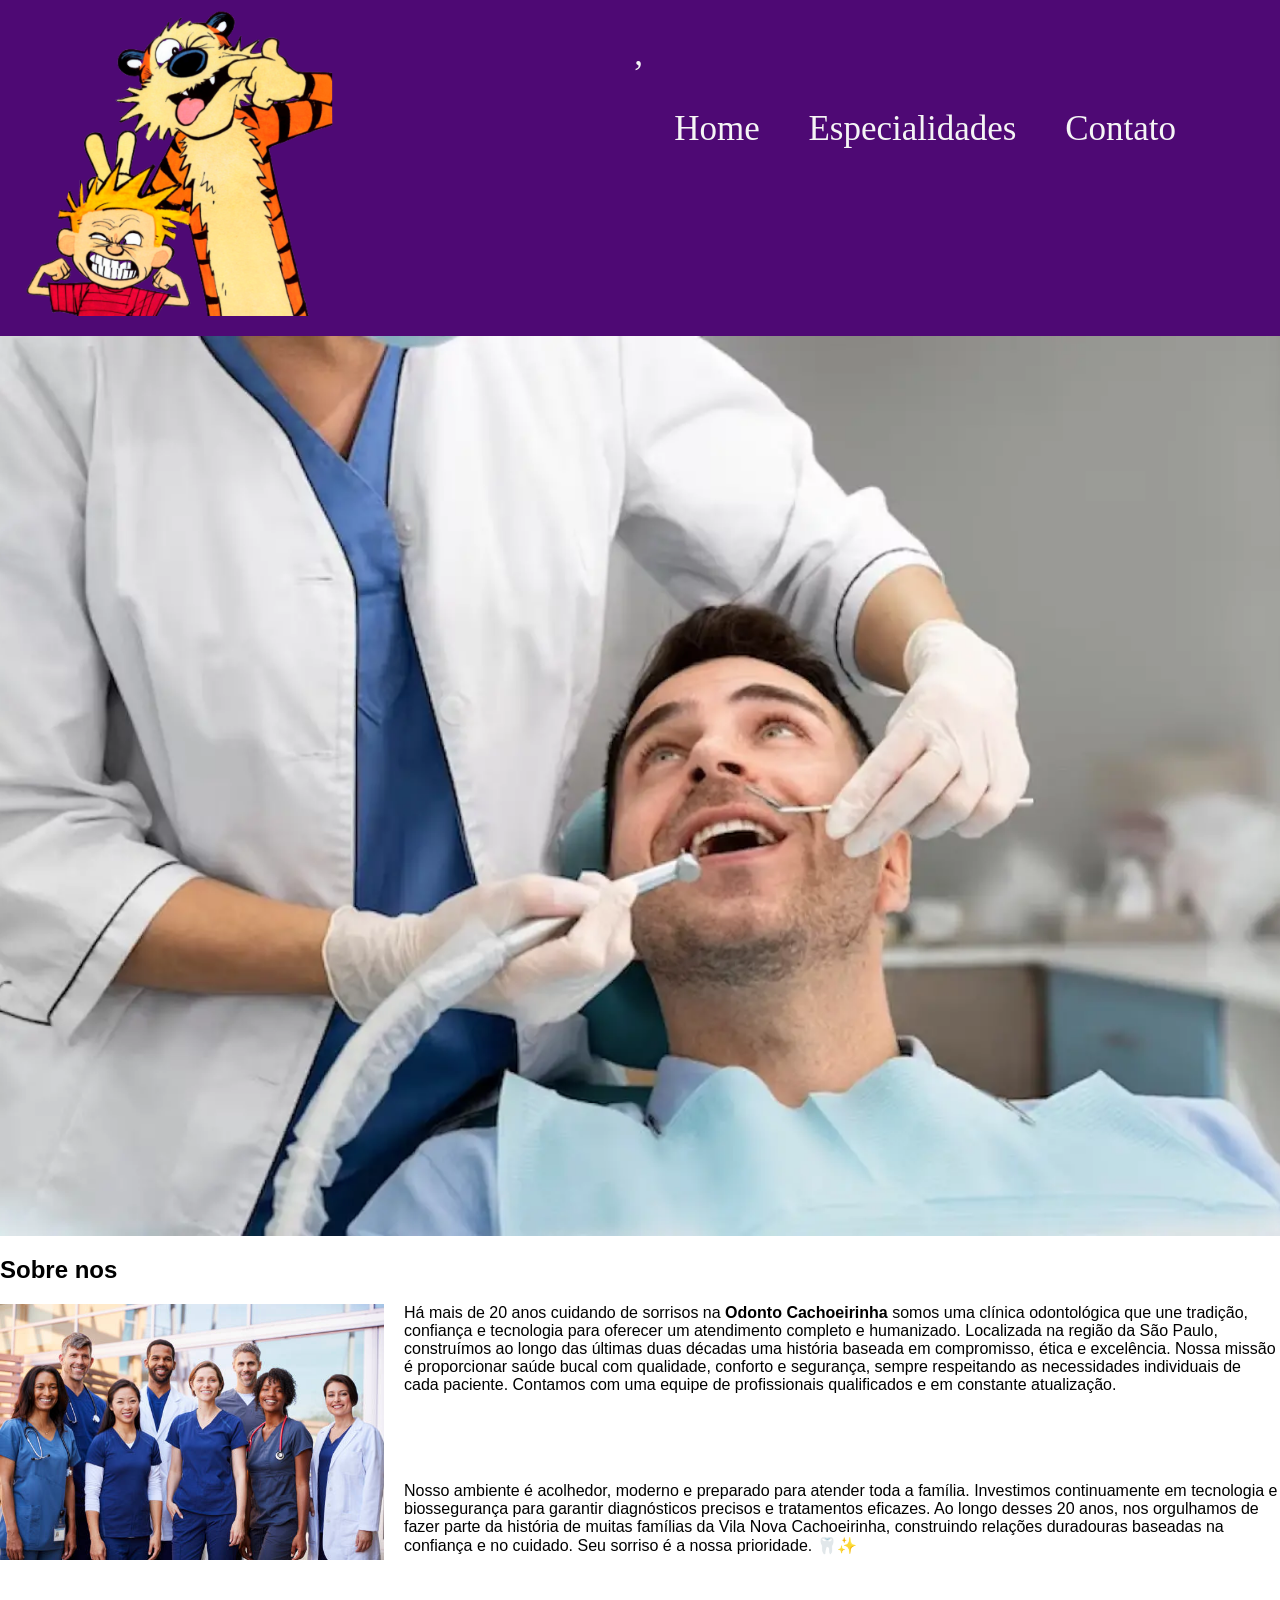
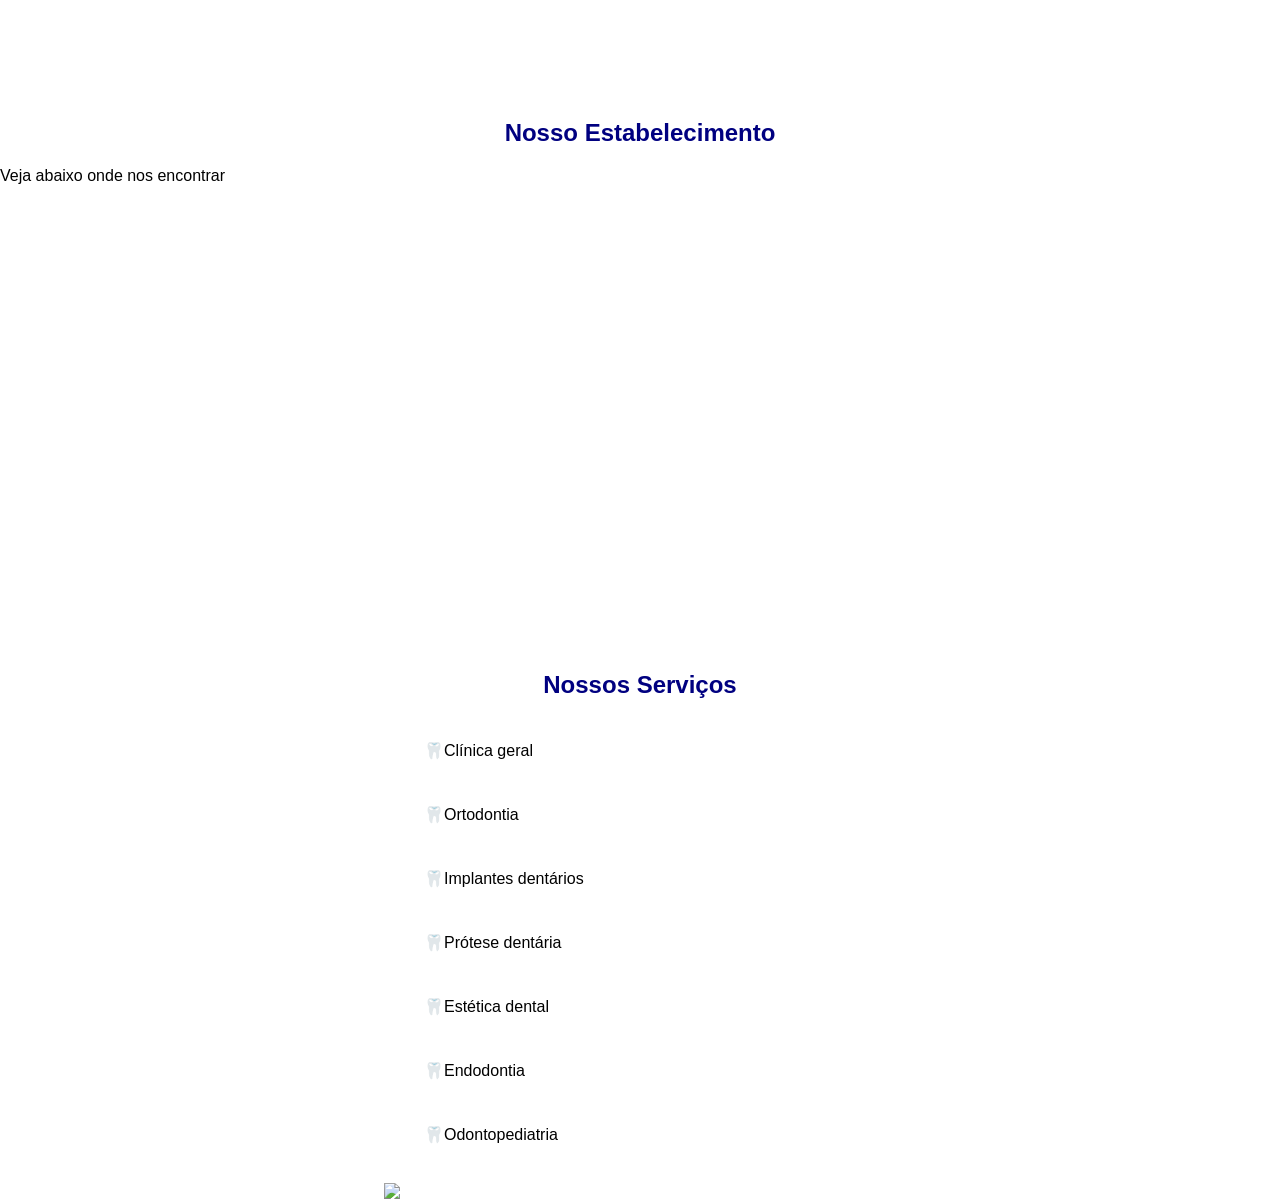
==== index.html @ bca30c72 "Add files via upload" ====
<html>
    <head>
        <!--Linka o arquivo CSS no HTML-->
        <link href="css/estilo.css" rel="stylesheet"/>
        <link href="img/oip.jpg" rel="icon" type="image/x-con"/>
        <title>Sil Fazendo Arte</title>
    </head>
    <body>
        <header>
            <div class= "divHeader">
            <img src="img/imagem1.png" class="logo"/>
            <nav>,
                <ul>
                    <li>Home</li>
                    <li>Especialidades</li>
                    <li>Contato</li>           
                    </ul>
            </nav>
            </div>
        </header>
        <!--Banner-->
        <img src="img/imagem2.webp" class="banner"/>
        <main>
            <!--Sessao SOBRE NÓS-->
            <section class="sobre nos">
                <h2 class="titulo_sobre_nos">Sobre nos</h2>
                <img src="img/equipe.jpg" class="img_sobre_nos"/>
                <p>
                    Há mais de 20 anos cuidando de sorrisos na <strong>Odonto Cachoeirinha </strong> somos uma clínica odontológica que une tradição, confiança e tecnologia para oferecer um atendimento completo e humanizado.

                    Localizada na região da São Paulo, construímos ao longo das últimas duas décadas uma história baseada em compromisso, ética e excelência. Nossa missão é proporcionar saúde bucal com qualidade, conforto e segurança, sempre respeitando as necessidades individuais de cada paciente.

                    Contamos com uma equipe de profissionais qualificados e em constante atualização.
                </p>
                    <br><br><br><br>

                    Nosso ambiente é acolhedor, moderno e preparado para atender toda a família. Investimos continuamente em tecnologia e biossegurança para garantir diagnósticos precisos e tratamentos eficazes.

                    Ao longo desses 20 anos, nos orgulhamos de fazer parte da história de muitas famílias da Vila Nova Cachoeirinha, construindo relações duradouras baseadas na confiança e no cuidado.

                    Seu sorriso é a nossa prioridade. 🦷✨ <br> <br> <br><br><br><br><br><br><br>
    
                </p>
          </section>
          <!--Sessão NOSSO ESTABELECIMENTO-->
          <section class="mapa">
            <h2 class="titulos">Nosso Estabelecimento</h2>
            <p> Veja abaixo onde nos encontrar</p>
            <iframe src="https://www.google.com/maps/embed?pb=!1m18!1m12!1m3!1d3659.6081053069174!2d-46.66861302379071!3d-23.47459655841207!2m3!1f0!2f0!3f0!3m2!1i1024!2i768!4f13.1!3m3!1m2!1s0x94cef77c98cfd0a5%3A0x99a0d4ef0fd5dee6!2sAv.%20Imirim%2C%204470%20-%20Imirim%2C%20S%C3%A3o%20Paulo%20-%20SP%2C%2002464-700!5e0!3m2!1spt-BR!2sbr!4v1772755182379!5m2!1spt-BR!2sbr" width="600" height="450" style="border:0;" allowfullscreen="" loading="lazy" referrerpolicy="no-referrer-when-downgrade"></iframe>
          </section>

          <!-- SESSÃO NOSSOS PRODUTOS-->
           <section> 
                <h2 class="titulos"> Nossos Serviços</h2>
                </p>
                <div class="div_nossosprodutos">
                    <ul class="nossos_servicos">
                        <li>Clínica geral</li>
                        <li>Ortodontia</li>
                        <li>Implantes dentários</li>
                        <li>Prótese dentária</li>
                        <li>Estética dental</li>
                        <li>Endodontia</li>
                        <li>Odontopediatria</li>
                    </ul><img src="odonto.jpg"/>
                </div>
           </section>     
            
        </main>
     </body>
</html>
---- css/estilo.css ----
body{
    margin: 0;
    font-family: 'Lucida Sans', 'Lucida Sans Regular', 'Lucida Grande', 'Lucida Sans Unicode', Geneva, Verdana, sans-serif
}
/*Estilizacao do HEADER*/
header{
    background-color: rgb(78,9,116)
}
/*Estilizacao do LOGO*/
.logo{
    width: 25%;
    padding: 10px 0 20px 1%;
    /* padding-left: 6%;
    padding-top: 1%;
    padding-bottom: 2%; */
}
/*Estilizacao do MENU*/
nav {
    color: rgb(245, 245, 245);
    position: absolute;
    top: 10%;
    right: 5%;
    font-size: 35px;
    font-family: cursive; 
    }
nav li{
        display: inline; 
        margin-right: 40px;
    }
.divHeader{
        position: relative;
    }
/*Estilizacao do BANNER*/
.banner{
    width: 100%;
    height: 100%;
    object-fit: cover;
    object-position: bottom;
    }
/*Estilizacao da sessao SOBRE NÓS*/
.sobre_nos{
    width: 60%;
    text-align: justify;
    line-height: 2.5;/*espaçamento entre linhas*/
    margin-left: 20;
    font-family: cursive;
}
.img_sobre_nos{
    WIDTH: 30%;
    float: left;
    margin-right: 20px;
}
.titulo_sobre_nos{
     clear: left;
     
}

.div_nossosprodutos{
    width: 70%;
    margin-left: 30%;
}
.nossos_servicos{
    list-style: none;
    line-height: 4;
}
.nossos_servicos li:before{
    content:"🦷";
}
.img.nossos

/*Estilizacao da sessao NOSSO ESTABELECIMENTO*/
.mapa{
    text-align:center;
    background: linear-gradient(#FFFF,#053470)
}
.titulos{
    text-align: center;
    color: navy;
}
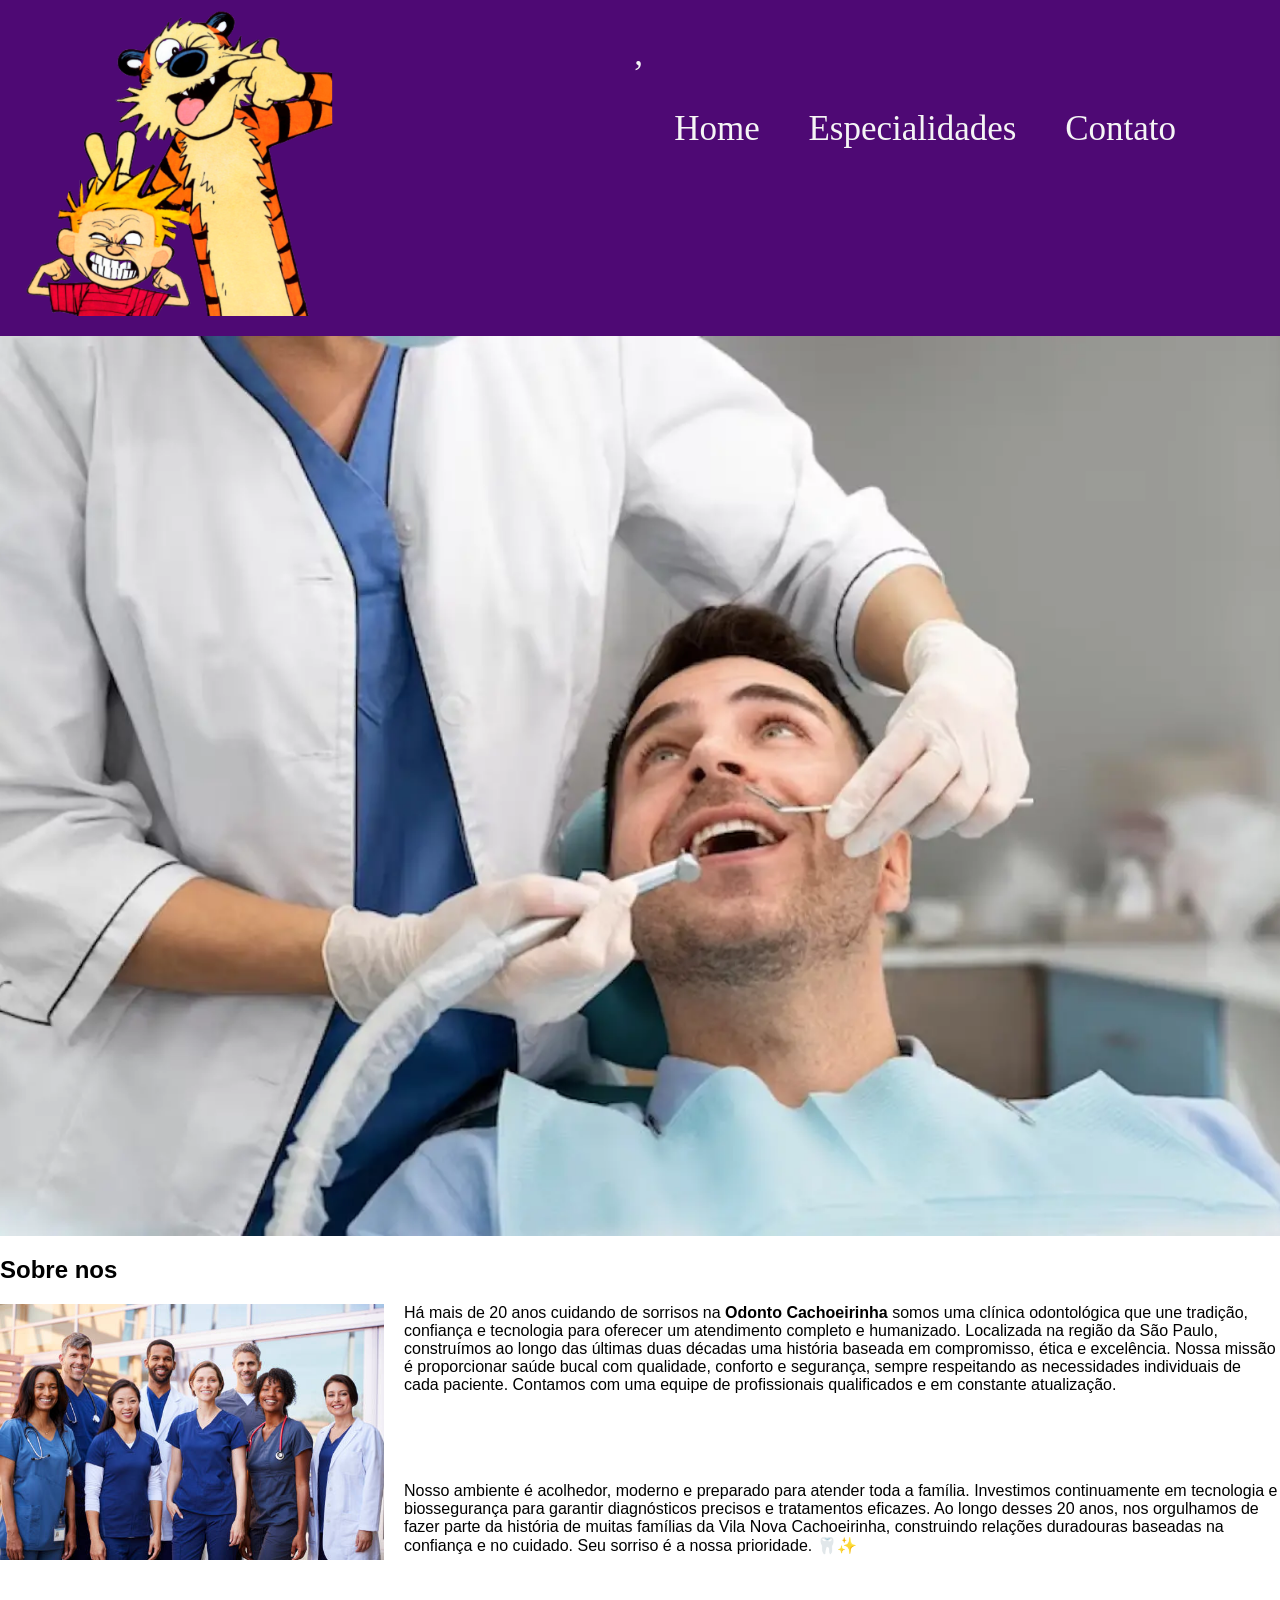
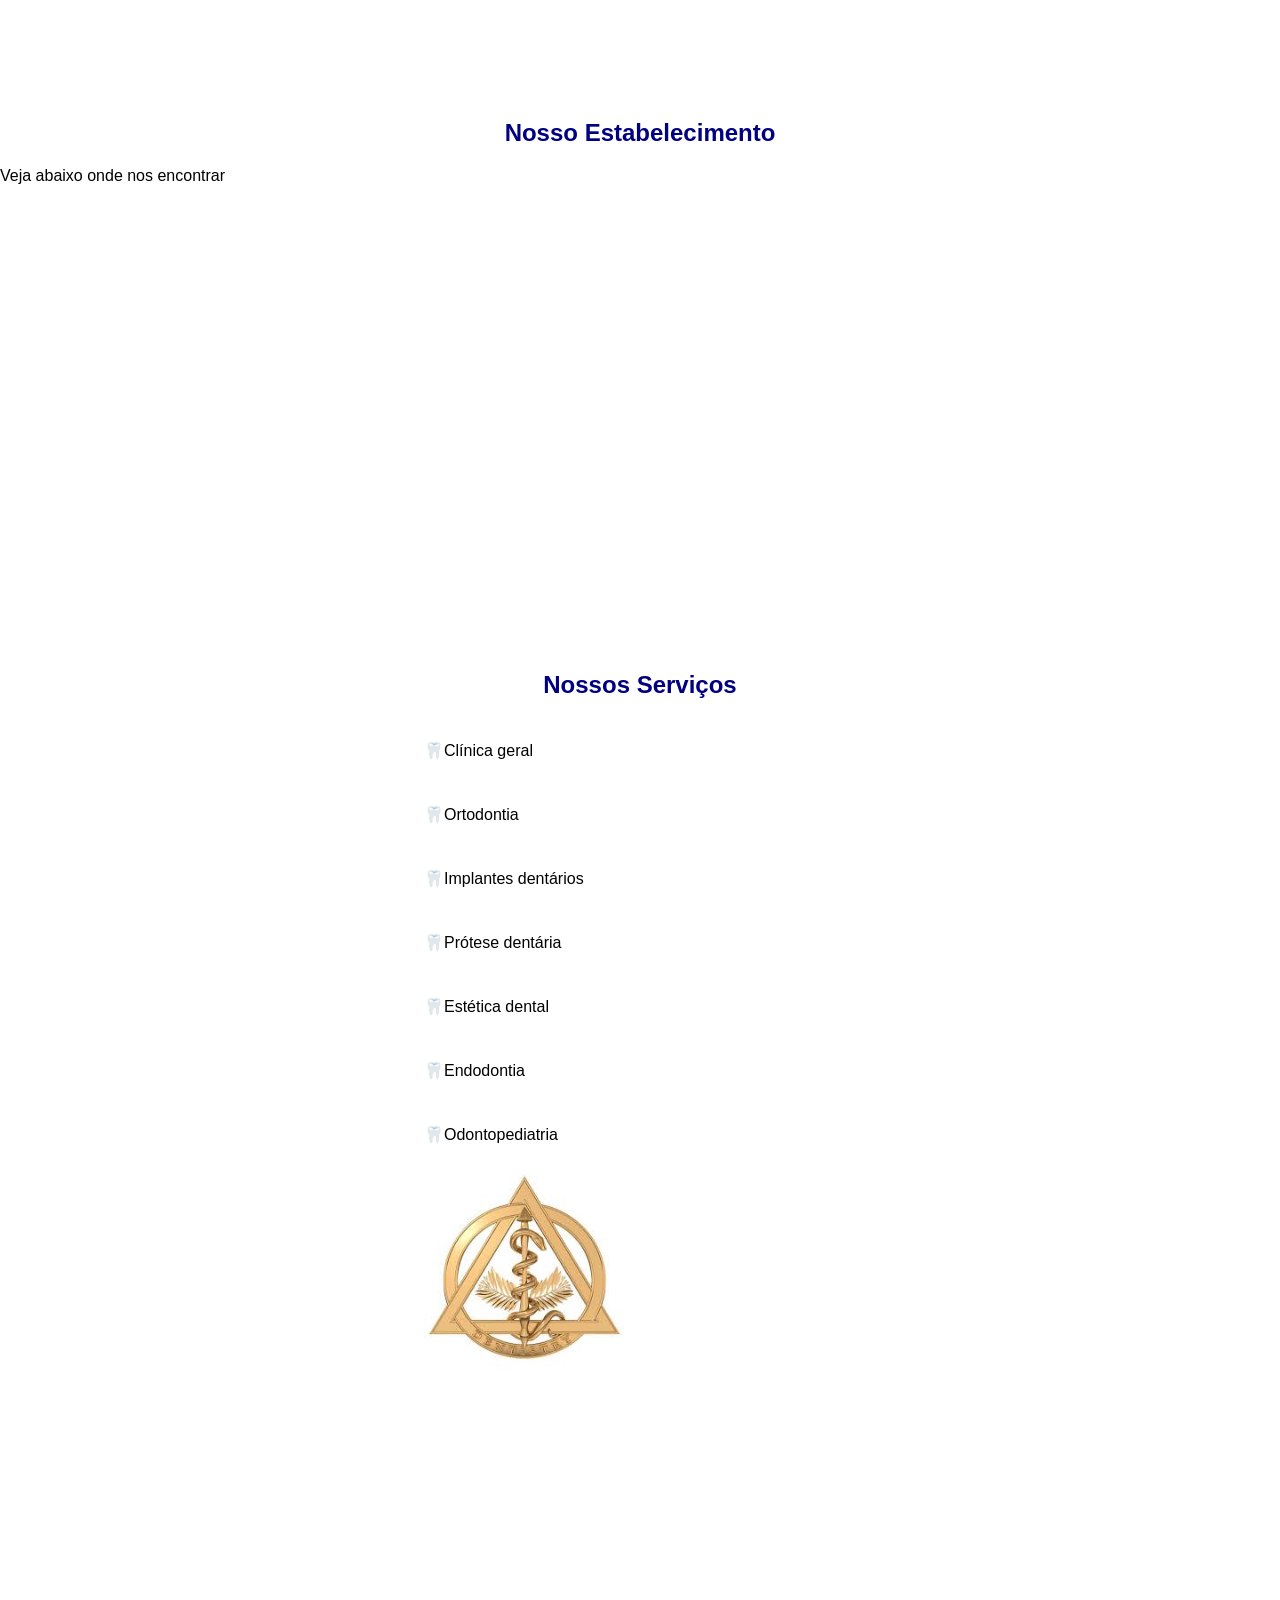
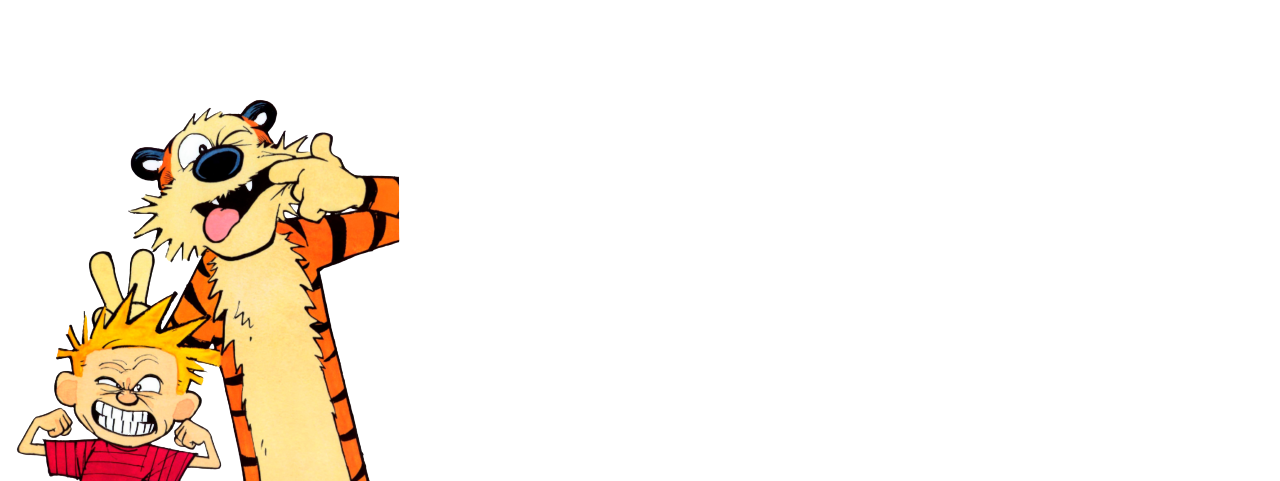
==== commit 852b1e50: "Add files via upload" ====
--- a/index.html
+++ b/index.html
@@ -62,10 +62,46 @@
                         <li>Estética dental</li>
                         <li>Endodontia</li>
                         <li>Odontopediatria</li>
-                    </ul><img src="odonto.jpg"/>
+                   <!DOCTYPE html>
+<html>
+<head>
+<style>
+
+.moeda {
+  width: 200px;
+  animation: girarMoeda 2s linear infinite;
+}
+
+@keyframes girarMoeda {
+  from {
+    transform: rotateY(0deg);
+  }
+  to {
+    transform: rotateY(360deg);
+  }
+}
+
+</style>
+</head>
+
+<body>
+
+<img src="img/odonto.jpg" class="moeda">
+
+</body>
+</html>                                                                 
+
                 </div>
            </section>     
-            
-        </main>
+            <!--VIDEO-->
+            <SECTION class="video">
+                <iframe width="560" height="315" src="https://www.youtube.com/embed/vTKuVLaSgQE?si=6H1LQBLYwWD0fEWE" title="YouTube video player" frameborder="0" allow="accelerometer; autoplay; clipboard-write; encrypted-media; gyroscope; picture-in-picture; web-share" referrerpolicy="strict-origin-when-cross-origin" allowfullscreen></iframe>
+            </SECTION>
+                    </main>
+                    <!--Rodapé da Pagina-->
+                    <footer>
+                        <img src = "img/imagem1.png">
+
+                    </footer>
      </body>
-</html>+</html>
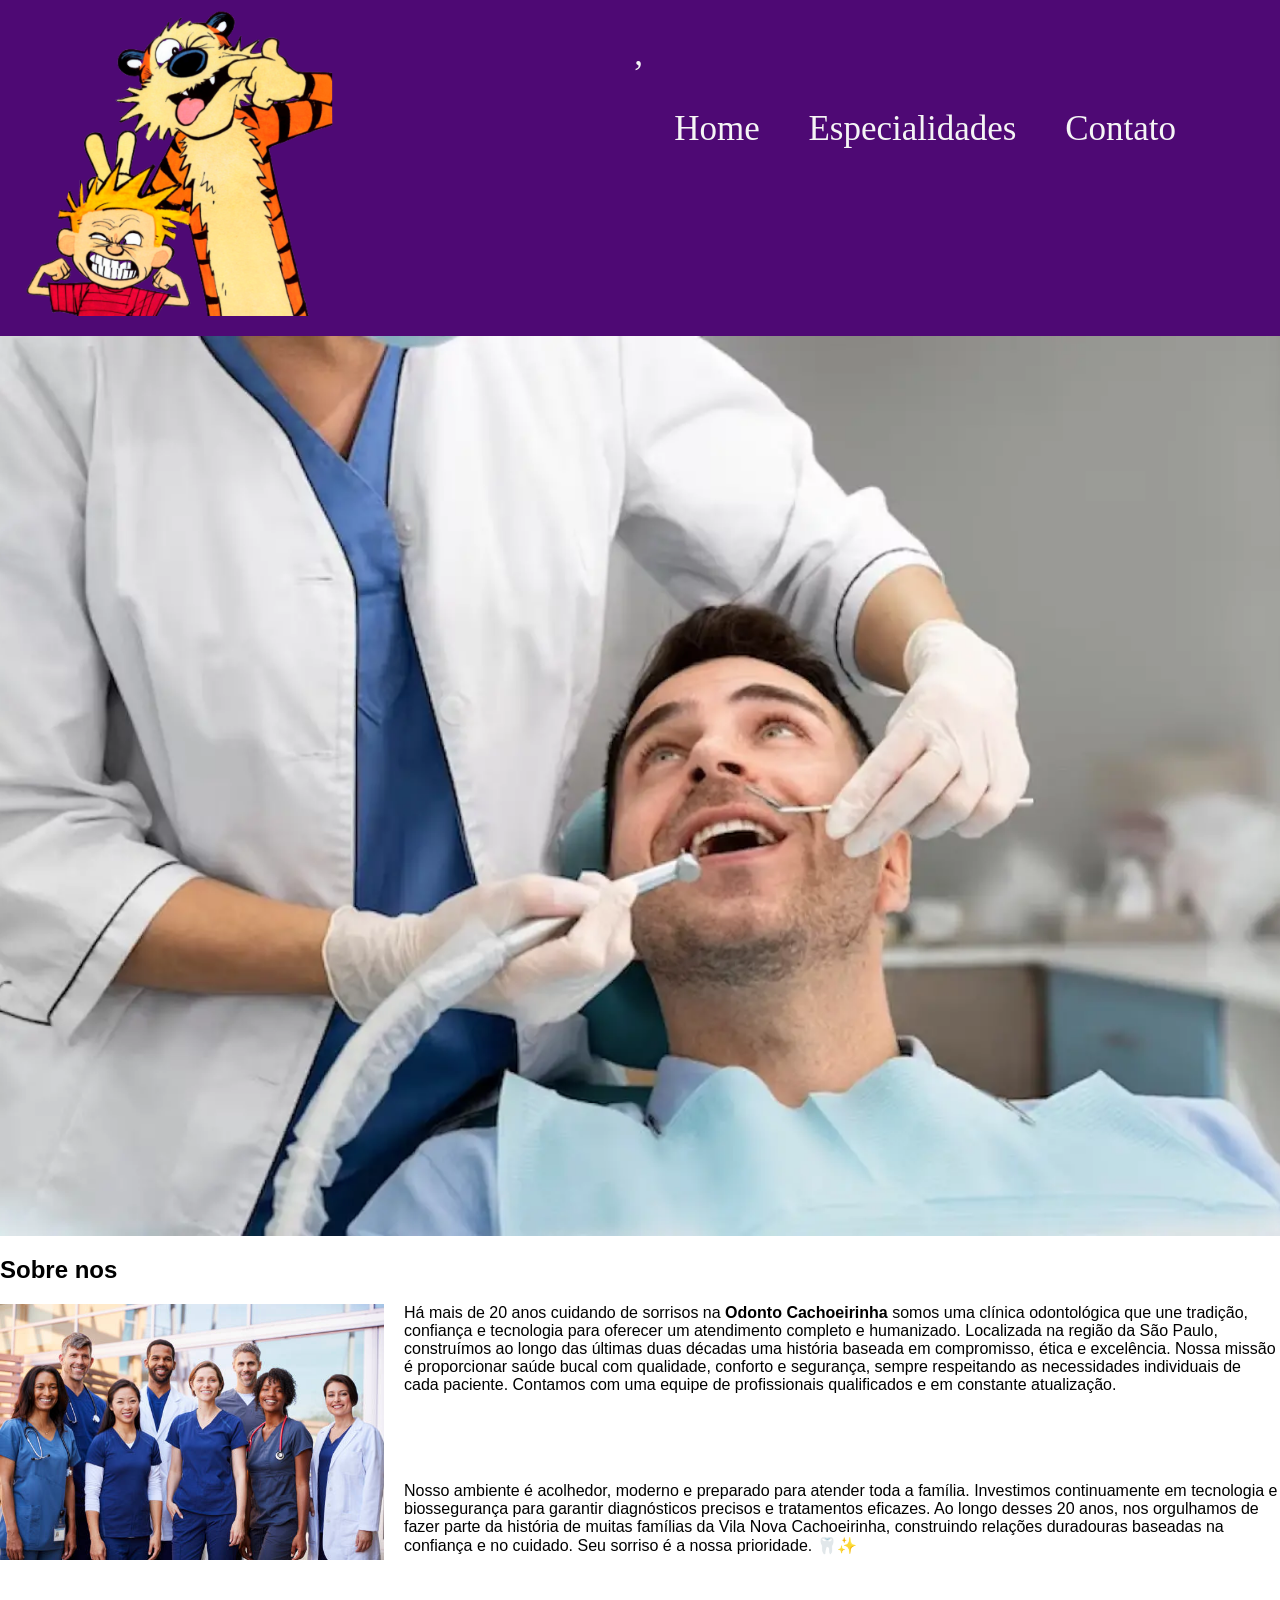
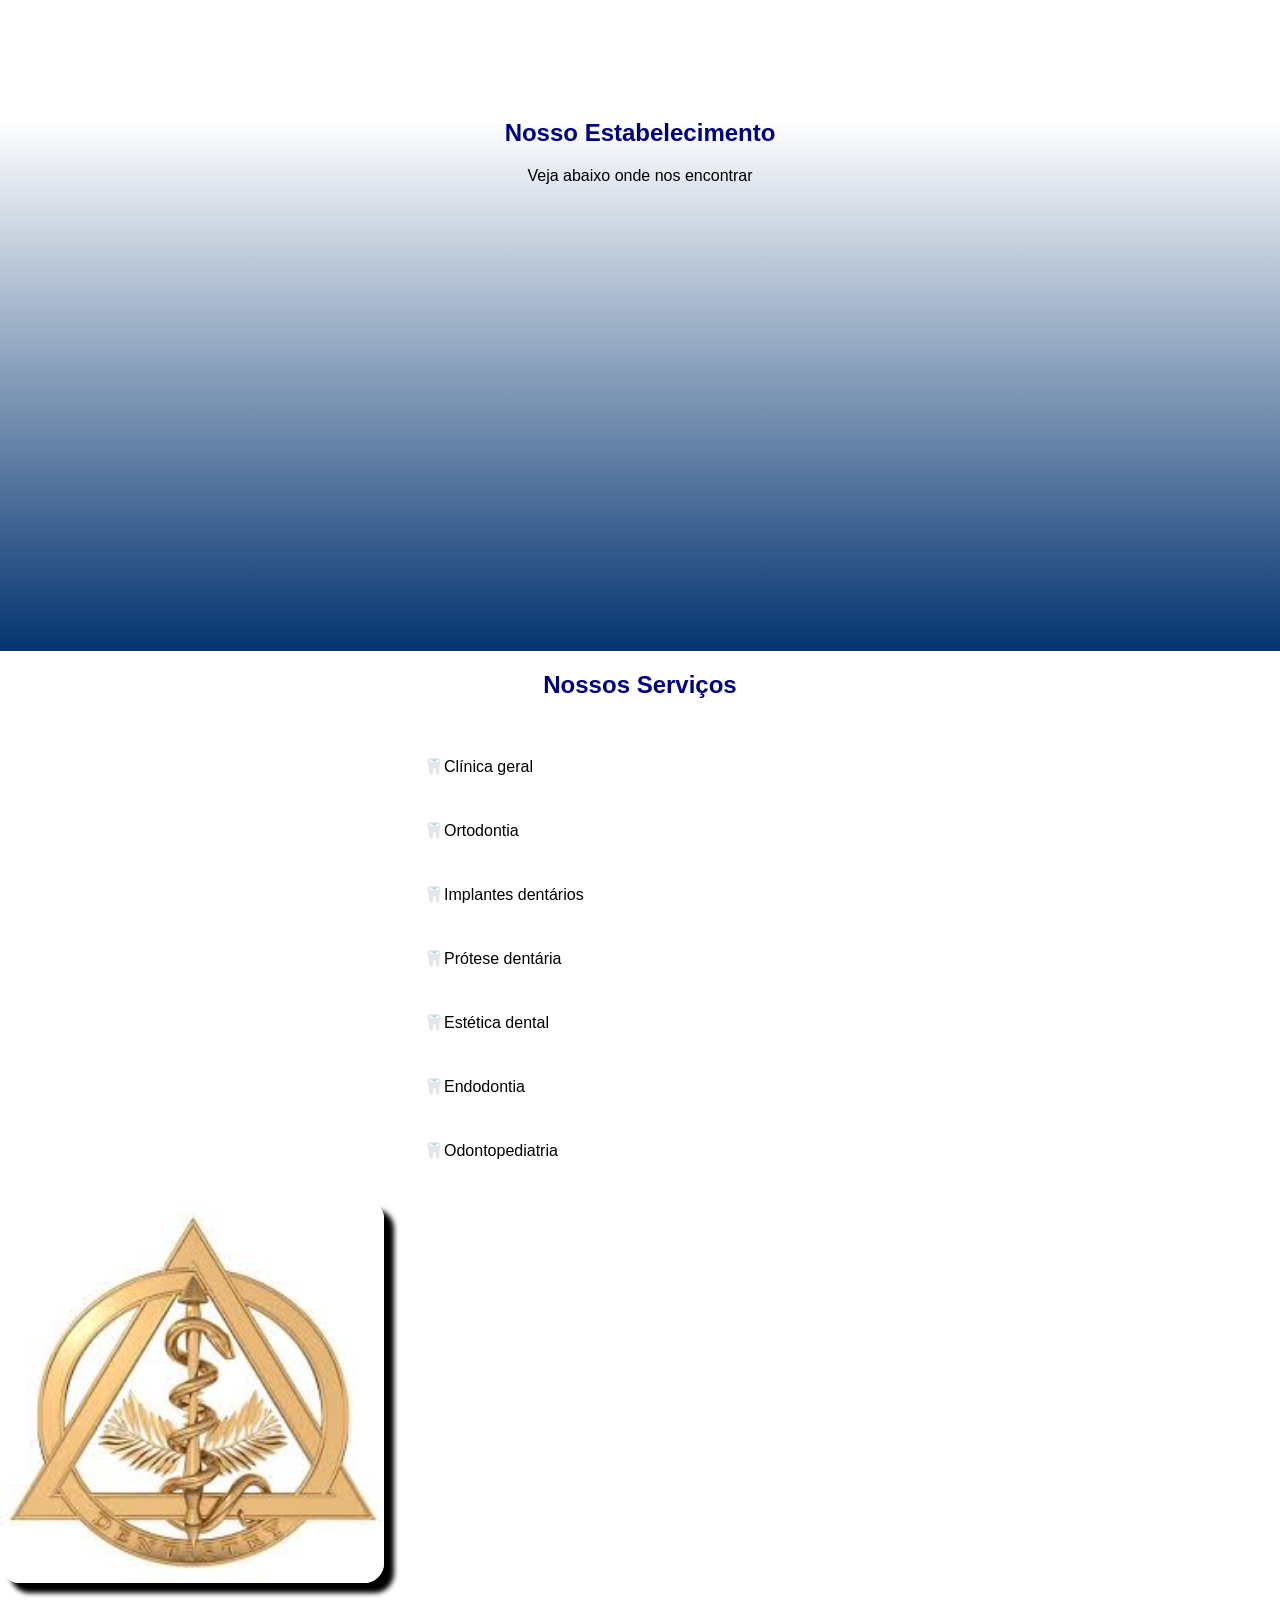
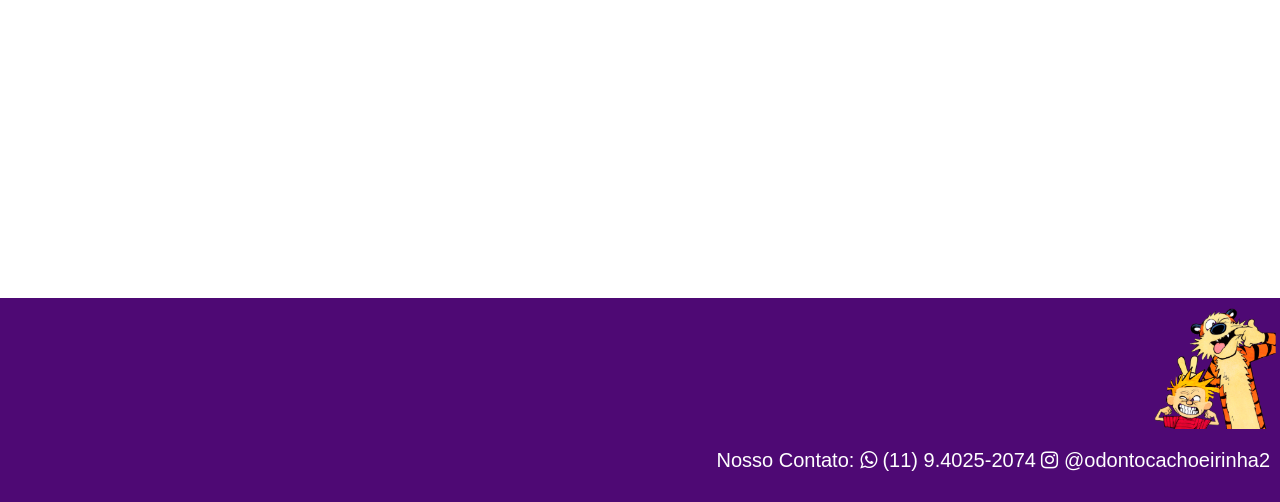
==== commit 05f80f35: "Add files via upload" ====
--- a/index.html
+++ b/index.html
@@ -3,7 +3,8 @@
         <!--Linka o arquivo CSS no HTML-->
         <link href="css/estilo.css" rel="stylesheet"/>
         <link href="img/oip.jpg" rel="icon" type="image/x-con"/>
-        <title>Sil Fazendo Arte</title>
+        <link rel="stylesheet" href="https://maxcdn.bootstrapcdn.com/font-awesome/4.5.0/css/font-awesome.min.css">
+        <title>ODONTO CACHOEIRINHA</title>
     </head>
     <body>
         <header>
@@ -49,11 +50,11 @@
             <iframe src="https://www.google.com/maps/embed?pb=!1m18!1m12!1m3!1d3659.6081053069174!2d-46.66861302379071!3d-23.47459655841207!2m3!1f0!2f0!3f0!3m2!1i1024!2i768!4f13.1!3m3!1m2!1s0x94cef77c98cfd0a5%3A0x99a0d4ef0fd5dee6!2sAv.%20Imirim%2C%204470%20-%20Imirim%2C%20S%C3%A3o%20Paulo%20-%20SP%2C%2002464-700!5e0!3m2!1spt-BR!2sbr!4v1772755182379!5m2!1spt-BR!2sbr" width="600" height="450" style="border:0;" allowfullscreen="" loading="lazy" referrerpolicy="no-referrer-when-downgrade"></iframe>
           </section>
 
-          <!-- SESSÃO NOSSOS PRODUTOS-->
-           <section> 
+          <!-- SESSÃO NOSSOS SERVICOS-->
+         <section> 
                 <h2 class="titulos"> Nossos Serviços</h2>
                 </p>
-                <div class="div_nossosprodutos">
+                <div class="div_nossosservicos">
                     <ul class="nossos_servicos">
                         <li>Clínica geral</li>
                         <li>Ortodontia</li>
@@ -61,47 +62,27 @@
                         <li>Prótese dentária</li>
                         <li>Estética dental</li>
                         <li>Endodontia</li>
-                        <li>Odontopediatria</li>
-                   <!DOCTYPE html>
-<html>
-<head>
-<style>
-
-.moeda {
-  width: 200px;
-  animation: girarMoeda 2s linear infinite;
-}
-
-@keyframes girarMoeda {
-  from {
-    transform: rotateY(0deg);
-  }
-  to {
-    transform: rotateY(360deg);
-  }
-}
-
-</style>
-</head>
-
-<body>
-
-<img src="img/odonto.jpg" class="moeda">
-
-</body>
-</html>                                                                 
-
-                </div>
-           </section>     
+                        <li>Odontopediatria</li> </div>
+                 </section> 
+                <div> <img src="img/odonto.jpg" class="moeda"></div>                             
+              
             <!--VIDEO-->
             <SECTION class="video">
                 <iframe width="560" height="315" src="https://www.youtube.com/embed/vTKuVLaSgQE?si=6H1LQBLYwWD0fEWE" title="YouTube video player" frameborder="0" allow="accelerometer; autoplay; clipboard-write; encrypted-media; gyroscope; picture-in-picture; web-share" referrerpolicy="strict-origin-when-cross-origin" allowfullscreen></iframe>
             </SECTION>
-                    </main>
+
                     <!--Rodapé da Pagina-->
                     <footer>
-                        <img src = "img/imagem1.png">
-
+                        <img src = "img/imagem1.png" class = "logo_footer">
+                        <p>
+                        Nosso Contato:
+                        <a href="https://wa.me/55113981-1396" target="_blank">
+                            <i class="fa fa-whatsapp"></i> (11) 9.4025-2074
+                        </a>
+                        <a href="https://instagram.com/odontocachoeirinha_" target="_blank">
+                            <i class="fa fa-instagram"></i> @odontocachoeirinha2
+                        </a>
+                        </p>
                     </footer>
      </body>
 </html>
--- a/css/estilo.css
+++ b/css/estilo.css
@@ -6,6 +6,7 @@
 header{
     background-color: rgb(78,9,116)
 }
+
 /*Estilizacao do LOGO*/
 .logo{
     width: 25%;
@@ -14,6 +15,7 @@
     padding-top: 1%;
     padding-bottom: 2%; */
 }
+
 /*Estilizacao do MENU*/
 nav {
     color: rgb(245, 245, 245);
@@ -37,6 +39,7 @@
     object-fit: cover;
     object-position: bottom;
     }
+
 /*Estilizacao da sessao SOBRE NÓS*/
 .sobre_nos{
     width: 60%;
@@ -55,9 +58,10 @@
      
 }
 
-.div_nossosprodutos{
+.div_nossosservicos{
     width: 70%;
     margin-left: 30%;
+    display: flex;
 }
 .nossos_servicos{
     list-style: none;
@@ -66,7 +70,26 @@
 .nossos_servicos li:before{
     content:"🦷";
 }
-.img.nossos
+
+
+.moeda {
+  width: 200px;
+  animation: girarMoeda 2s linear infinite;
+   width: 30%;
+    border-radius : 20px;
+    box-shadow: 10px 10px 5px 0px;
+    opacity: 1;
+    transition: 400ms;
+}
+
+@keyframes girarMoeda {
+  from {
+    transform: rotateY(0deg);
+  }
+  to {
+    transform: rotateY(360deg);
+  }
+}
 
 /*Estilizacao da sessao NOSSO ESTABELECIMENTO*/
 .mapa{
@@ -77,3 +100,32 @@
     text-align: center;
     color: navy;
 }
+/*SESSAO VIDEO*/
+.VIDEO{
+    text-align: center;
+    background: linear-gradient(rgb(180, 111, 180))  ;
+}
+/*Estilização do FOOTER*/
+footer{
+    background: url("img/fundorodape.png");
+    padding: 10px 10px 10px 0;
+    background-size: cover;
+    background-position: center;
+    background-blend-mode: darken;
+    background-color: rgb(78,9,116)
+   }
+.logo_footer {
+    width: 10%;
+    padding-left: 90.5%;
+}
+footer p{
+    color: white;
+    text-align: right;
+    font-size: 20px
+
+}
+
+footer a{
+    color: white;
+    text-decoration: none;
+}
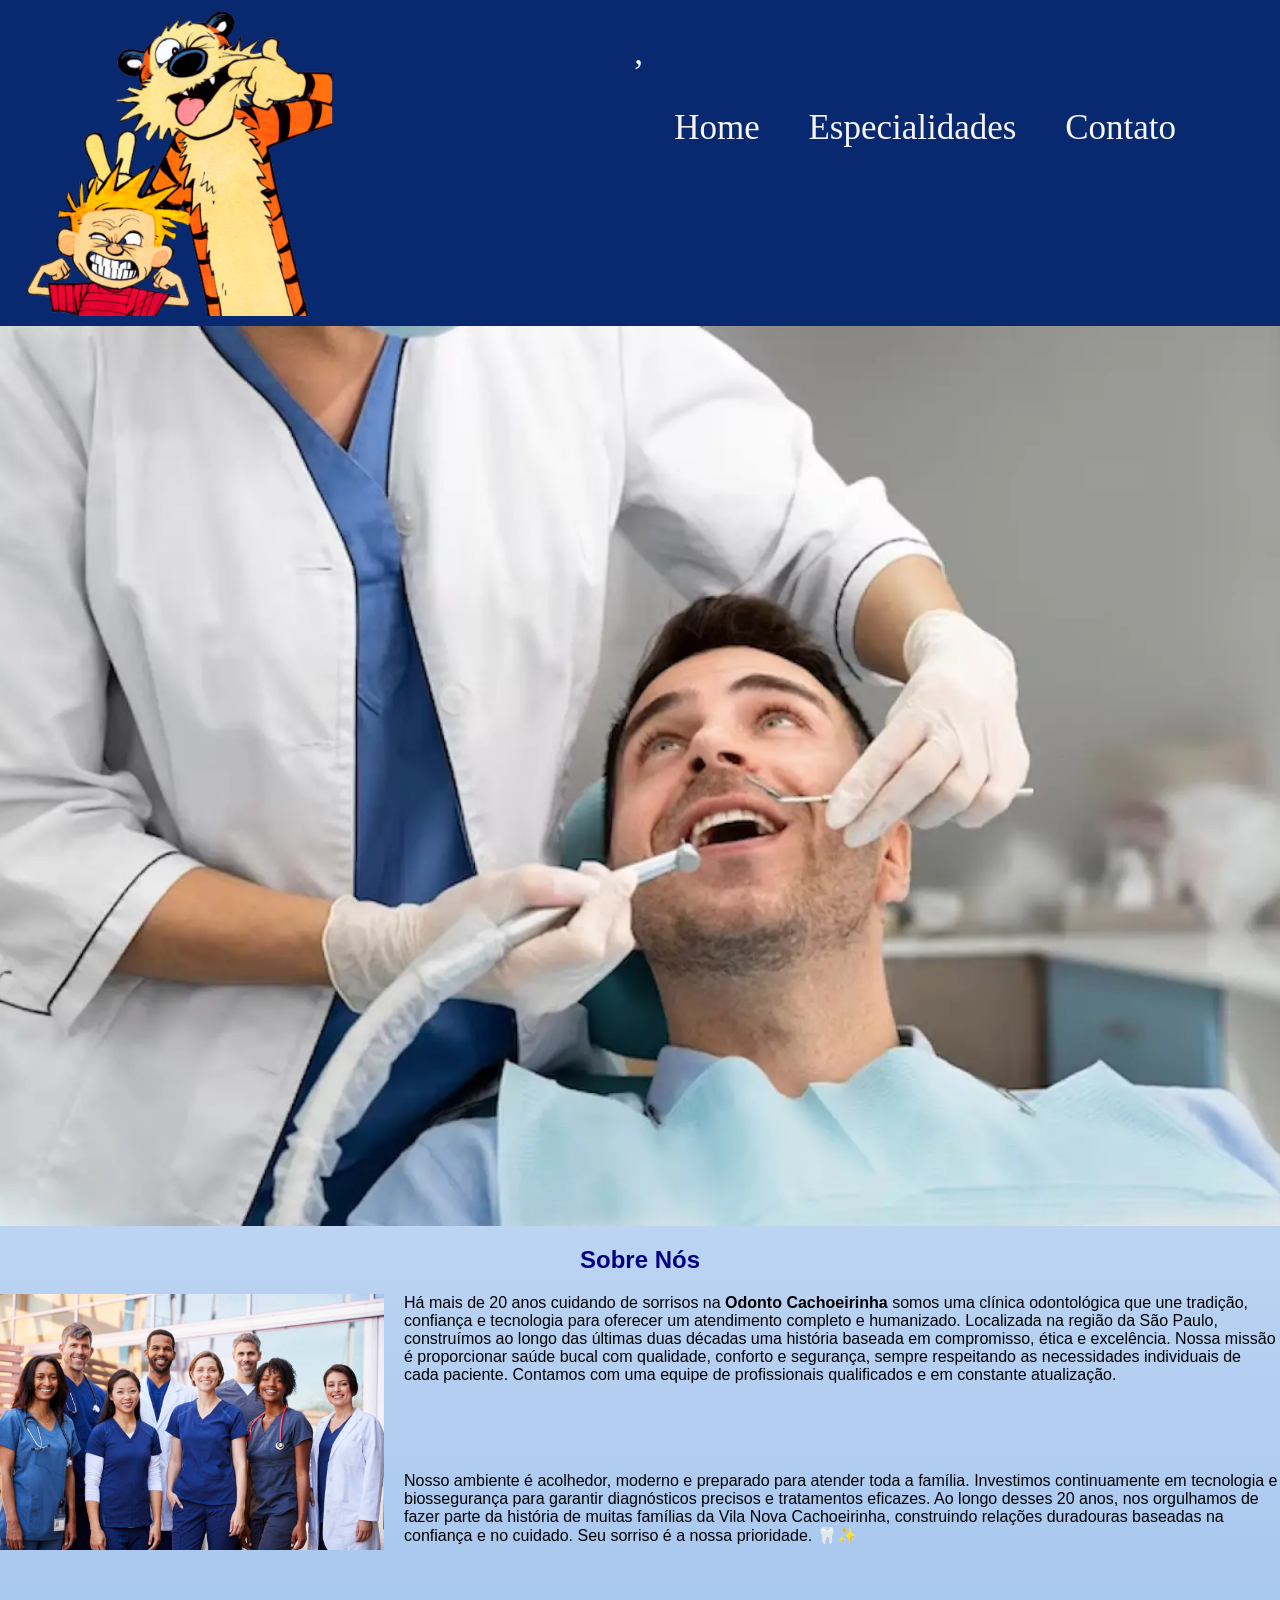
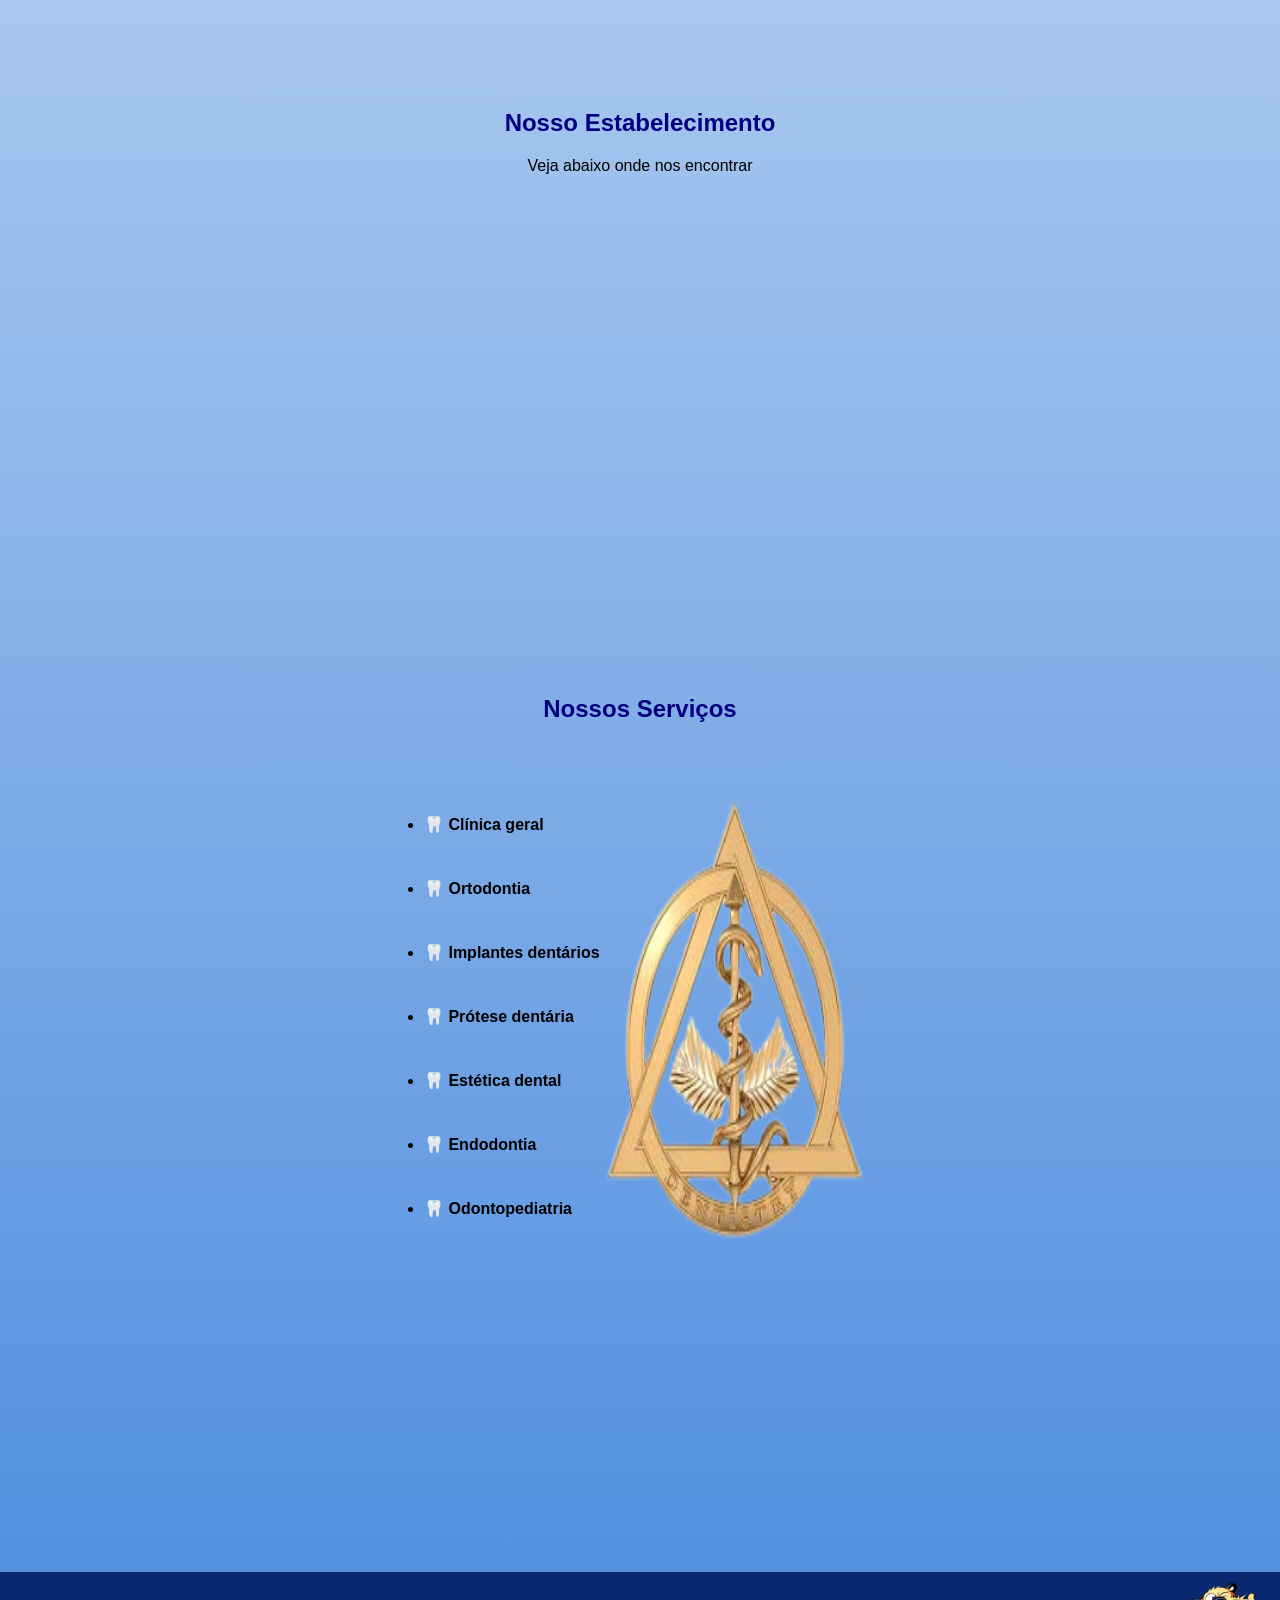
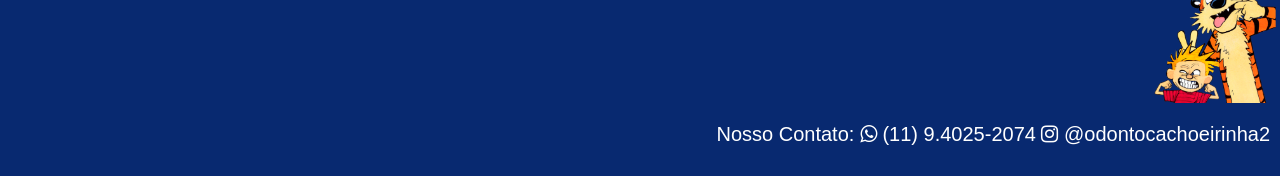
==== commit 771750fc: "Add files via upload" ====
--- a/index.html
+++ b/index.html
@@ -24,7 +24,7 @@
         <main>
             <!--Sessao SOBRE NÓS-->
             <section class="sobre nos">
-                <h2 class="titulo_sobre_nos">Sobre nos</h2>
+                <h2 class="titulos titulo_sobre_nos">Sobre Nós</h2>
                 <img src="img/equipe.jpg" class="img_sobre_nos"/>
                 <p>
                     Há mais de 20 anos cuidando de sorrisos na <strong>Odonto Cachoeirinha </strong> somos uma clínica odontológica que une tradição, confiança e tecnologia para oferecer um atendimento completo e humanizado.
@@ -51,20 +51,22 @@
           </section>
 
           <!-- SESSÃO NOSSOS SERVICOS-->
-         <section> 
-                <h2 class="titulos"> Nossos Serviços</h2>
-                </p>
+          <section class="nossos_servicos"> 
+                <h2 class="titulos">Nossos Serviços</h2>
                 <div class="div_nossosservicos">
-                    <ul class="nossos_servicos">
-                        <li>Clínica geral</li>
-                        <li>Ortodontia</li>
-                        <li>Implantes dentários</li>
-                        <li>Prótese dentária</li>
-                        <li>Estética dental</li>
-                        <li>Endodontia</li>
-                        <li>Odontopediatria</li> </div>
-                 </section> 
-                <div> <img src="img/odonto.jpg" class="moeda"></div>                             
+                    <ul class="lista_servicos">
+                        <li><b> Clínica geral</b></li>
+                        <li><b> Ortodontia</b></li>
+                        <li><b> Implantes dentários</b></li>
+                        <li><b> Prótese dentária</b></li>
+                        <li><b> Estética dental</b></li>
+                        <li><b> Endodontia</b></li>
+                        <li><b> Odontopediatria</b></li>
+                    </ul>
+                    <img src="img/odonto.png" class="moeda" alt="Serviços odontológicos">
+                </div>
+            </section>
+                                         
               
             <!--VIDEO-->
             <SECTION class="video">
--- a/css/estilo.css
+++ b/css/estilo.css
@@ -1,16 +1,17 @@
 body{
     margin: 0;
-    font-family: 'Lucida Sans', 'Lucida Sans Regular', 'Lucida Grande', 'Lucida Sans Unicode', Geneva, Verdana, sans-serif
+    font-family: 'Lucida Sans', 'Lucida Sans Regular', 'Lucida Grande', 'Lucida Sans Unicode', Geneva, Verdana, sans-serif;
+    background: linear-gradient(#FFFF,#4889dd);
 }
 /*Estilizacao do HEADER*/
 header{
-    background-color: rgb(78,9,116)
+    background-color: rgb(8, 41, 112)
 }
 
 /*Estilizacao do LOGO*/
 .logo{
     width: 25%;
-    padding: 10px 0 20px 1%;
+    padding: 10px 0 10px 1%;
     /* padding-left: 6%;
     padding-top: 1%;
     padding-bottom: 2%; */
@@ -73,13 +74,12 @@
 
 
 .moeda {
-  width: 200px;
+  width: 10px;
   animation: girarMoeda 2s linear infinite;
    width: 30%;
-    border-radius : 20px;
-    box-shadow: 10px 10px 5px 0px;
-    opacity: 1;
-    transition: 400ms;
+    /*border-radius : 10px;
+    box-shadow: 20px 20px 20px 0px;*/
+    transition: 300ms;
 }
 
 @keyframes girarMoeda {
@@ -94,8 +94,10 @@
 /*Estilizacao da sessao NOSSO ESTABELECIMENTO*/
 .mapa{
     text-align:center;
-    background: linear-gradient(#FFFF,#053470)
+    /*background: linear-gradient(#FFFF,#053470)*/
+
 }
+
 .titulos{
     text-align: center;
     color: navy;
@@ -103,7 +105,7 @@
 /*SESSAO VIDEO*/
 .VIDEO{
     text-align: center;
-    background: linear-gradient(rgb(180, 111, 180))  ;
+    /*background: linear-gradient(#FFFF,#053470)  ;*/
 }
 /*Estilização do FOOTER*/
 footer{
@@ -112,7 +114,7 @@
     background-size: cover;
     background-position: center;
     background-blend-mode: darken;
-    background-color: rgb(78,9,116)
+    background-color: rgb(8, 41, 112)
    }
 .logo_footer {
     width: 10%;
